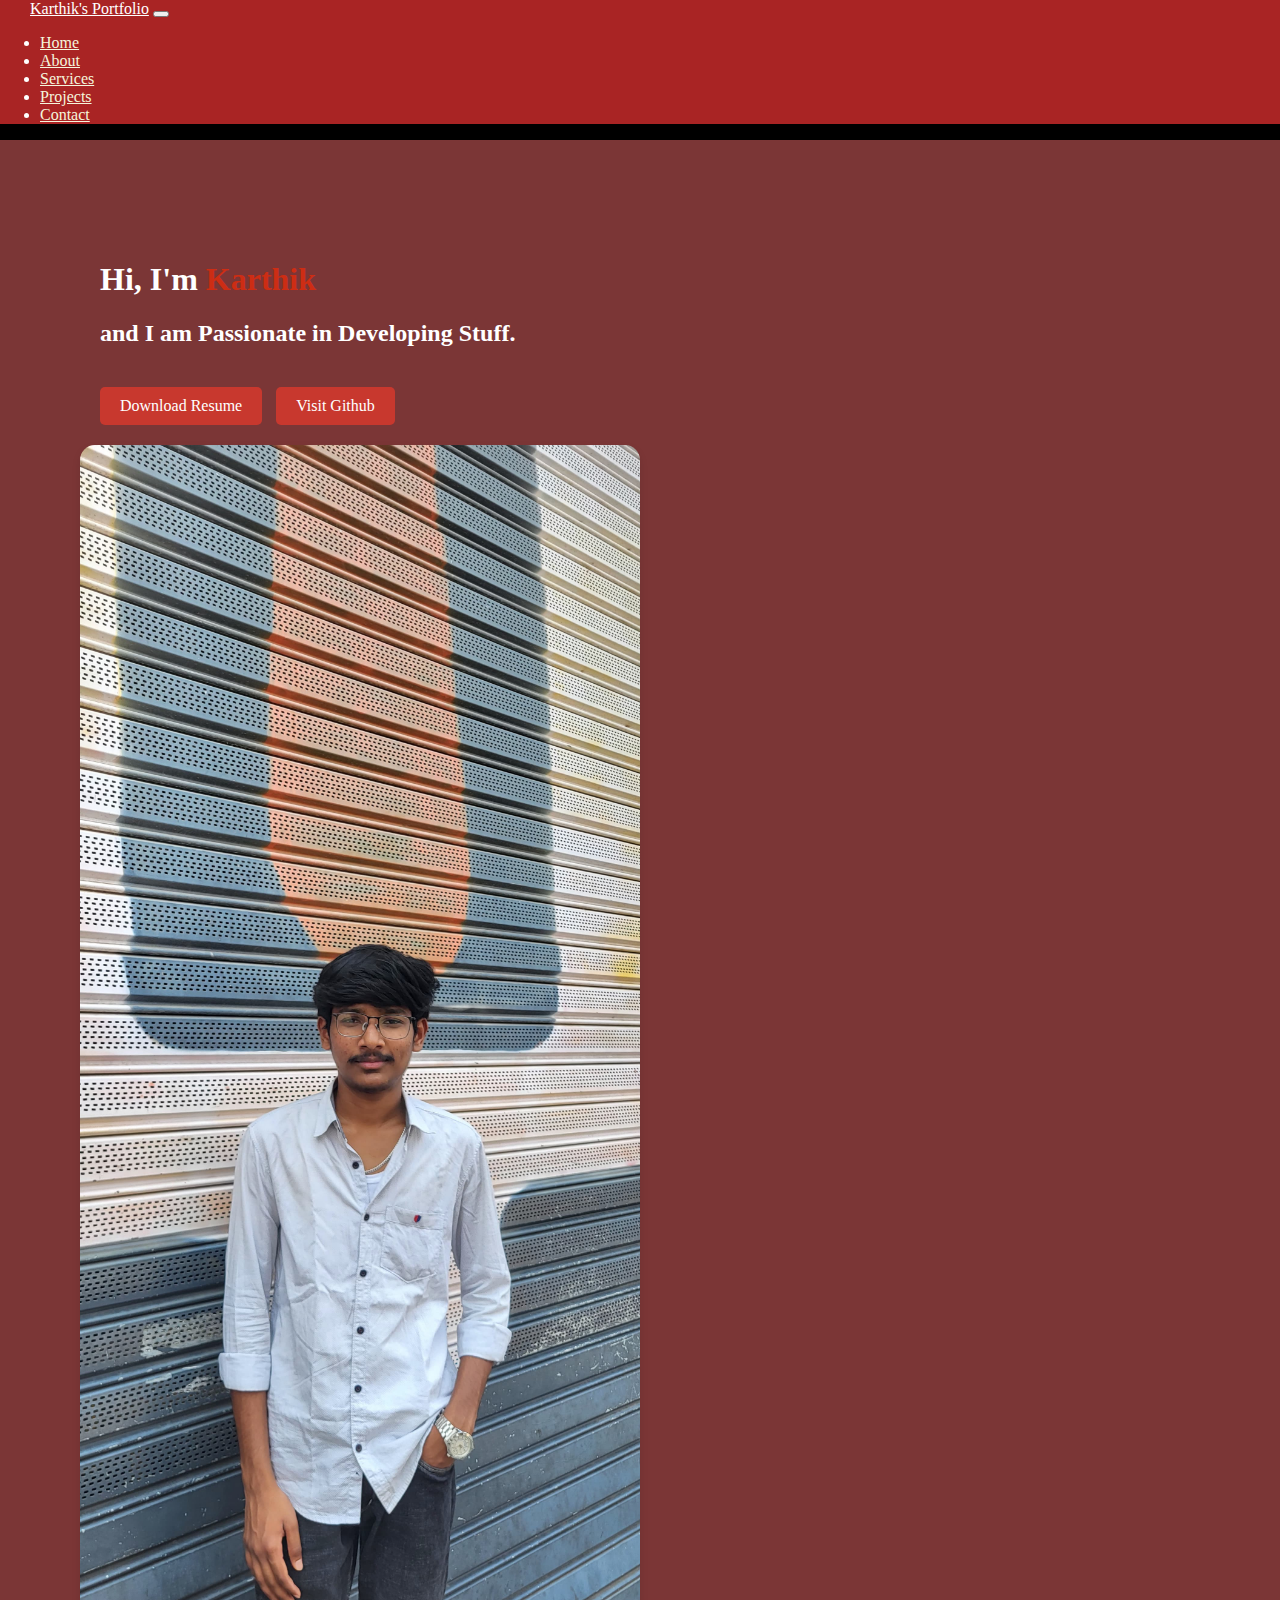
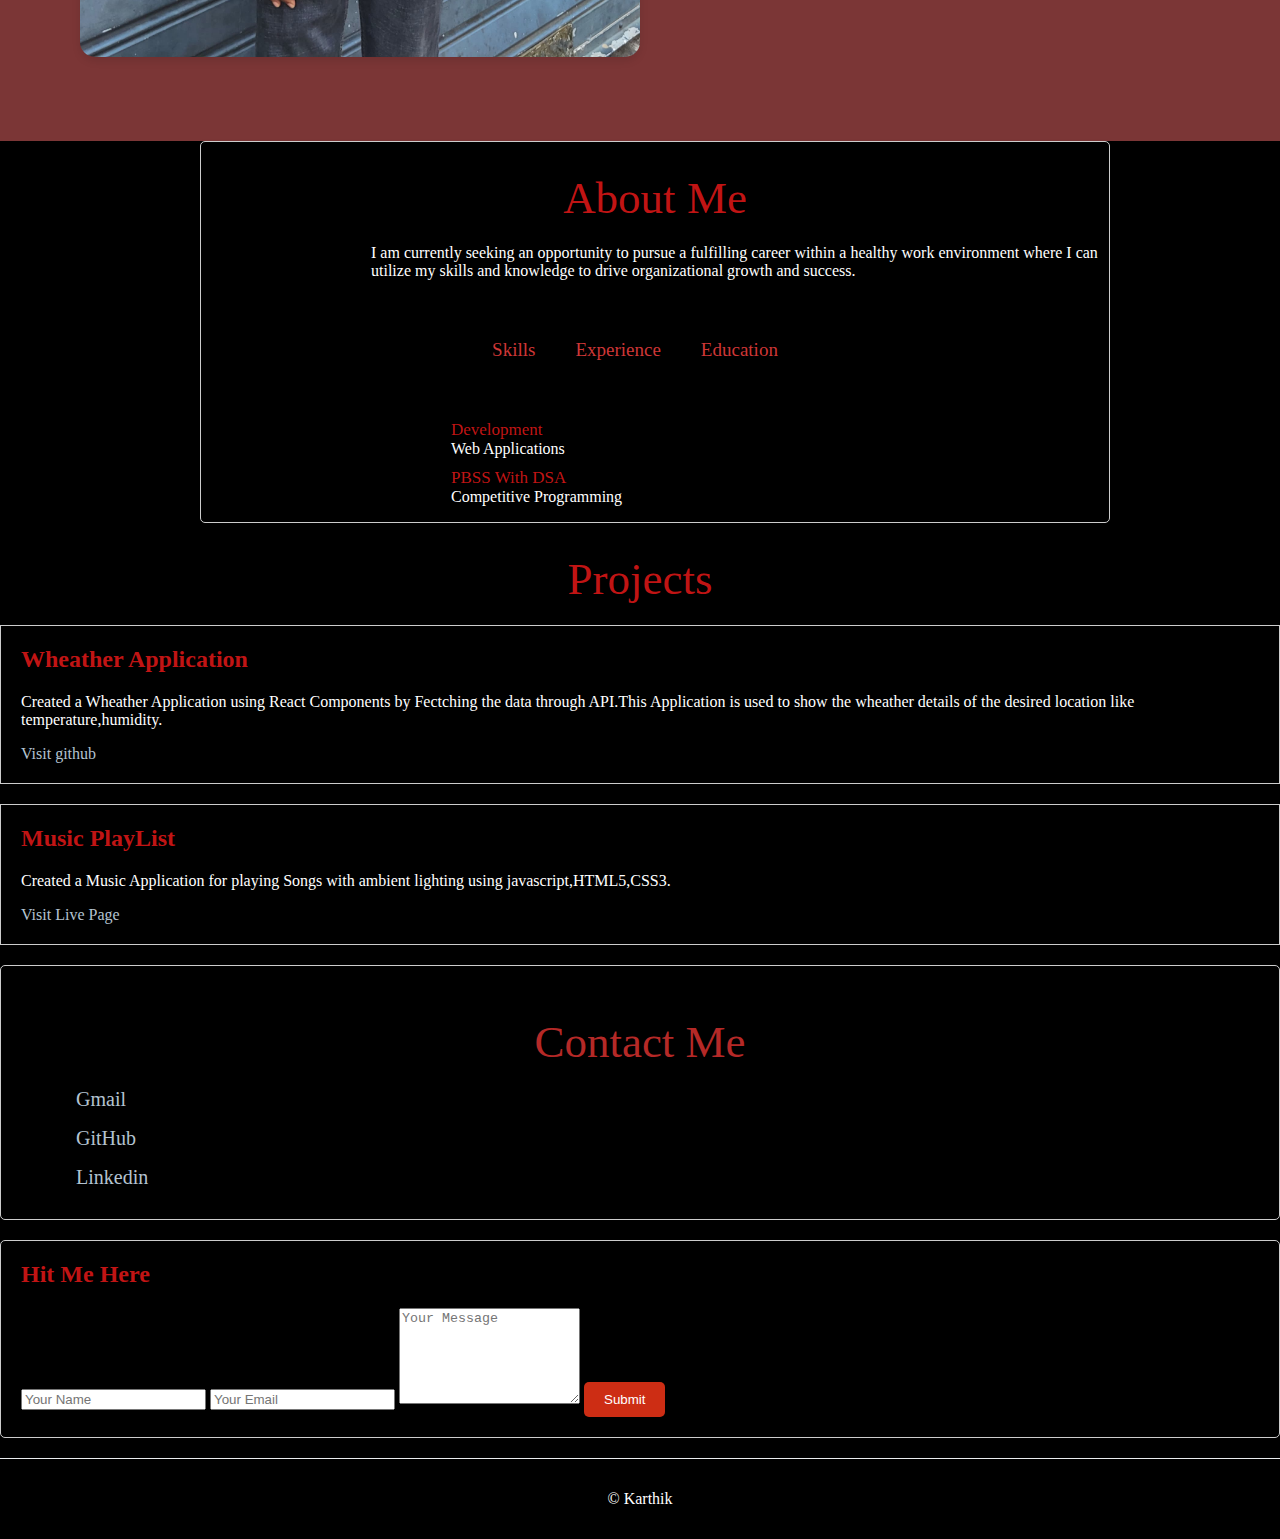
==== index.html @ 6246a1d5 "Update and rename resume.html to index.html" ====
<!DOCTYPE html>
<html lang="en">
<head>
    <meta charset="UTF-8">
    <meta name="viewport" content="width=device-width, initial-scale=1.0">
    <title>Resume</title>
    <link href="https://cdn.jsdelivr.net/npm/bootstrap@5.0.2/dist/css/bootstrap.min.css" rel="stylesheet" integrity="sha384-EVSTQN3/azprG1Anm3QDgpJLIm9Nao0Yz1ztcQTwFspd3yD65VohhpuuCOmLASjC" crossorigin="anonymous">
    <link href="./styling.css" rel="stylesheet">
</head>
<body>
    <header class="head">  
        <nav class="navbar navbar-expand-sm navbar-custom ">
            <div class="container-fluid">
                <a class="navbar-brand navbar-text" href="#" style="margin-left:30px;">Karthik's Portfolio</a>
                <button class="navbar-toggler" type="button" data-bs-toggle="collapse" data-bs-target="#navbarNav" aria-controls="navbarNav" aria-expanded="false" aria-label="Toggle navigation">
                    <span class="navbar-toggler-icon"></span>
                </button>
                <div class="collapse navbar-collapse" id="navbarNav">
                    <ul class="navbar-nav ms-auto me-auto">
                        <li class="nav-item">
                            <a class="nav-link" href="#home" style="color: beige !important">Home </a>
                        </li>
                        <li class="nav-item">
                            <a class="nav-link" href="#about" style="color: beige !important">About</a>
                        </li>
                        <li class="nav-item">
                            <a class="nav-link" href="#services" style="color: beige !important">Services</a>
                        </li>
                        <li class="nav-item">
                            <a class="nav-link" href="#projects" style="color: beige !important">Projects</a>
                        </li>
                        <li class="nav-item">
                            <a class="nav-link" href="#contact" style="color: beige !important">Contact</a>
                        </li>
                    </ul>
                </div>
            </div>
        </nav>
    </header>
    <section class="firstsection">
        <div class="container">
            <div class="row align-items-center">
                <div class="col-12 col-md-6 col-lg-8 leftsection order-2 order-md-1">
                    <h1>Hi, I'm <span class="blue">Karthik</span></h1>
                    <div><h2>and I am Passionate in Developing Stuff.</h2></div>
                    <span id="element"></span>
                    <div class="button">
                        <a href="my-cv.pdf" download class="btn">Download Resume</a>
                        <a href="https://github.com/your-github" class="btn">Visit Github</a>
                    </div>
                </div>
                <div class="col-12 col-md-6 col-lg-4 rightsection order-1 order-md-2 d-none d-md-block">
                    <img src="pic.jpg" alt="image">
                </div>
            </div>
        </div>
    </section>
    <!--about-->
    <div id="about" class="about">
        <div class="container">
            <div class="row align-items-center">
                <!--<div class="col-12 col-md-6 col-lg-4">
                    <img src="pic.jpg" alt="image" class="img-fluid">
                </div>-->
                <div class="col-12 col-md-6 col-lg-10">
                    <h1 class="h1">About Me</h1>
                    <p class="tab" style="margin-left: 170px;">I am currently seeking an opportunity to pursue a fulfilling career within a healthy work environment where I can utilize my skills and
                        knowledge to drive organizational growth and success.</p>
                    <div class="tab">
                        <p class="tab-t active" onclick="opentab('skills')">Skills</p>
                        <p class="tab-t" onclick="opentab('experience')">Experience</p>
                        <p class="tab-t" onclick="opentab('education')">Education</p>
                    </div>
                    <div class="tab-con active-tab" id="skills">
                        <ul>
                            <li><span>Development</span><br>Web Applications</li>
                            <li><span>PBSS With DSA</span><br>Competitive Programming</li>
                        </ul>
                    </div>
                    <div class="tab-con" id="experience">
                        <ul>
                            <li><span>2022</span><br>Internship at Swecha</li>
                        </ul>
                    </div>
                    <div class="tab-con" id="education">
                        <ul>
                            <li><span>2025</span><br>BTech from CMRIT Hyderabad</li>
                        </ul>
                    </div>
                </div>
            </div>
        </div>
    </div>
    <!--services
    <div id="services" class="services py-5">
        <div class="container">
            <h1 class="h1">Services</h1>
            <div class="row gy-4">
                <div class="col-12 col-md-6 col-lg-4">
                    <div class="service-card">
                        <h2 class="h2">Web Design</h2>
                        <p>Lorem ipsum dolor sit, amet consectetur adipisicing elit. Laborum autem reiciendis itaque magni harum nemo quis repellendus quam aspernatur similique, earum nobis dignissimos quod quos dolore, quas sit saepe sunt?</p>
                        <a href="#">Learn More</a>
                    </div>
                </div>
                <div class="col-12 col-md-6 col-lg-4">
                    <div class="service-card">
                        <h2 class="h2">App Design</h2>
                        <p>Lorem ipsum dolor sit, amet consectetur adipisicing elit. Laborum autem reiciendis itaque magni harum nemo quis repellendus quam aspernatur similique, earum nobis dignissimos quod quos dolore, quas sit saepe sunt?</p>
                        <a href="#">Learn More</a>
                    </div>
                </div>
                <div class="col-12 col-md-6 col-lg-4">
                    <div class="service-card">
                        <h2 class="h2">Trading</h2>
                        <p>Lorem ipsum dolor sit, amet consectetur adipisicing elit. Laborum autem reiciendis itaque magni harum nemo quis repellendus quam aspernatur similique, earum nobis dignissimos quod quos dolore, quas sit saepe sunt?</p>
                        <a href="#">Learn More</a>
                    </div>
                </div>
            </div>
        </div>
    </div>
    -->
    <div id="projects" class="projects py-5" class="projects">
        <div class="container">
            <h1 class="h1">Projects</h1>
            <div class="row gy-4">
                <div class="col-12 col-md-6">
                    <div class="project-card">
                        <h2 class="h2">Wheather Application</h2>
                        <p>Created a Wheather Application using React Components by Fectching the data through API.This Application is used to show the wheather details of the desired location like temperature,humidity.</p>
                        <a href="https://mathew-456.github.io/" class="anc">Visit github</a>
                    </div>
                </div>
                <div class="col-12 col-md-6">
                    <div class="project-card">
                        <h2 class="h2">Music PlayList</h2>
                        <p>Created a Music Application for playing Songs with ambient lighting using javascript,HTML5,CSS3.</p>
                        <a href="https://mathew-456.github.io/musicplay/" class="anc">Visit Live Page</a>
                    </div>
                </div>
            </div>
        </div>
    </div>
    <!--contact-->
    <div id="contact" class="contact py-5">
        <div class="container">
            <div class="row gy-4">
                <div class="col-12 col-md-6 order-2 order-md-1 col-lg-4">
                    <div class="contact-left">
                        <h1 class="h1">Contact Me</h1>
                        <p><a href="mandhalakarthikreddy@gmail.com" class="cont">Gmail</a></p>
                        <p><a href="https://github.com/karthik-51" class="cont">GitHub</a></p>
                        <p><a href="https://www.linkedin.com/in/karthik-reddy-mandhala-57820925b?utm_source=share&utm_campaign=share_via&utm_content=profile&utm_medium=android_app" class="cont">Linkedin</a></p>
                    </div>
                </div>
                <div class="col-12 col-md-6 order-1 order-md-2 col-lg-8">
                    <div class="contact-right">
                        <form>
                            <h2 class="h2" style="margin-bottom:20pxpx;">Hit Me Here</h2>
                            <input type="text" name="Name" placeholder="Your Name" class="form-control mb-3" required>
                            <input type="email" name="email" placeholder="Your Email" class="form-control mb-3" required>
                            <textarea name="message" rows="6" placeholder="Your Message" class="form-control mb-3" required></textarea>
                            <button type="submit" class="btn">Submit</button>
                        </form>
                    </div>
                </div>
            </div>
        </div>
        <div class="copyright">
            <p>&copy; Karthik</p>
        </div>
    </div>
    <script src="https://cdn.jsdelivr.net/npm/bootstrap@5.0.2/dist/js/bootstrap.bundle.min.js" integrity="sha384-MrcW6ZMFYlzcLA8Nl+NtUVF0sA7MsXsP1UyJoMp4YLEuNSfAP+JcXn/tWtIaxVXM" crossorigin="anonymous"></script>

        <!-- Setup and start animation!-->
        <script>
            var typed = new Typed('#element', {
            strings: ['Web Developer','Day Trader','Video Editor'],
            typeSpeed: 50,
            });
         </script>
         <!--for tab clicking-->
         <script>
             var tablinks = document.getElementsByClassName("tab-t");
             var tabcontents = document.getElementsByClassName("tab-con");
             function opentab(tabname){
                 for(tablink of tablinks){
                     tablink.classList.remove("active")
                 }
                 for(tabcontent of tabcontents){
                     tabcontent.classList.remove("active-tab")
                 }
                 event.currentTarget.classList.add("active")
                 document.getElementById(tabname).classList.add("active-tab");
             }
             </script>
</body>
</html>
---- styling.css ----
body,section {
    font-family: 'Arial, sans-serif';
    background-color: #000000;
    color: #fff;
    margin: 0;
    padding: 0;
    background-image: url('backgound.jpg');
    background-size: cover; /* Adjusts the background image size */
    background-position: center; /* Centers the background image */
    background-repeat: no-repeat; /* Ensures the image is not repeated */
}


.firstsection {
    padding: 80px;
    color: #fff;
    background-color: #7b3636;
}

.leftsection {
    padding: 20px;
}

.leftsection .blue {
    color: #cd2d14;
}

.leftsection .button .btn {
    display: inline-block;
    padding: 10px 20px;
    background-color: #ce392eee;
    color: #fff;
    border: none;
    border-radius: 5px;
    text-decoration: none;
    margin-right: 10px;
    margin-top: 20px;
    transition: background-color 0.3s;
}

.leftsection .button .btn:hover {
    background-color: #ff0707;
}

.rightsection img {
    border-radius: 15px;
    width:50%;
    box-shadow: 0 4px 8px rgba(0, 0, 0, 0.1);
}



/* Heading styles */
.h1 {
    font-size: 45px;
    font-weight: 500;
    color: #d61717e9; /* Pink color */
    text-align: center;
    margin-bottom: 20px;
}

/* Tabs container */
.tab{
    display: flex;
    justify-content: center;
    margin: 20px 0 40px;
}

/* Individual tab */
.tab-t {
    margin-right: 40px;
    font-size: 19px;
    font-weight: 500;
    cursor: pointer;
    position: relative;
    color: #ec3f3fe0; /* Pink color */
    transition: color 0.3s ease-in-out; /* Smooth transition for color change */
    text-decoration: none; /* Remove underline on hover */

    /* Hover effect */
}

/* Hover effect for text color */
.tab-t:hover {
    color: #ffffff; /* Change text color to white on hover */
}

/* Tab underline */
.tab-t::after {
    content: '';
    width: 0;
    height: 3px;
    background: #fff; /* White color */
    position: absolute;
    left: 0;
    bottom: -8px;
    transition: width 0.3s ease-in-out;
}

/* Hover effect for underline */
.tab-t:hover::after {
    width: 100%; /* Expand underline on hover */
}

/* Tab content container */
.tab-con {
    display: none;
    margin-top: 20px; /* Adjust spacing */
    color: #fff; /* White text color */
}

/* Active tab content */
.tab-con.active-tab {
    display: block;
}

/* List items inside tab content */
.tab-con ul {
    padding-left: 250px;
}

.tab-con ul li {
    list-style: none;
    margin-bottom: 10px; /* Adjust spacing between items */
}

.tab-con ul li span {
    color: #d61717e9; /* Light purple color */
    font-size: 17px;
}


.contact-left, .contact-right{
    padding: 20px;
    border: 1px solid #ccc;
    border-radius: 5px;
    box-shadow: 0 2px 5px rgba(0, 0, 0, 0.1);
    margin-bottom: 20px;
    background-color: #000000;
}
.about{
    background-color: #000000;
    border: 1px solid #ccc;
    border-radius: 5px;
    box-shadow: 0 2px 5px rgba(0, 0, 0, 0.1);
    margin-left: 200px;
    margin-right: 170px;
}

.contact-left h1 {
    margin-bottom: 20px;
    color: #b52927;
}

.contact-left p, .contact-left .social-media {
    margin-bottom: 10px;
    color: #fff;
}

.social-media a {
    margin-right: 10px;
    text-decoration: none;
    color: #007bff;
}

.social-media a:hover {
    color: #0056b3;
}

.btn {
    display: inline-block;
    padding: 10px 20px;
    background-color: #cd2d14;
    color: #fff;
    border: none;
    border-radius: 5px;
    cursor: pointer;
    transition: background-color 0.3s;
}

.btn:hover {
    background-color: #ce5151b2;
}

.copyright {
    text-align: center;
    padding: 15px;
    background-color: #000000;
    border-top: 1px solid #e9ecef;
    color: #fff;
}

.project-card, .service-card {
   
    padding: 20px;
    border: 1px solid #ccc;
    box-shadow: 0 2px 5px rgba(0, 0, 0, 0.1);
    background-color: #000000;
    margin-bottom: 20px;
}


.h2 {
    margin-top: 0;
    color: #d61717e9;
}
.anc{
    color: rgb(180, 195, 208); 
    text-decoration:none;
}

.navbar-custom {
    background-color: #b92727e9;
}



.navbar-custom .navbar-brand,
.navbar-custom .navbar-text {
    color: #fff;
}
.work-list{
    display: grid;
    grid-template-columns: repeat(auto-fit,minmax(250px,1fr));
    grid-gap:40px;
    margin-top: 50px;
}
.cont{
    color: rgb(180, 195, 208); 
    text-decoration:none;
    margin-left: 55px;
    font-size: 20px;  
}
.cont:hover {
    color: #cea2a2b2;
}
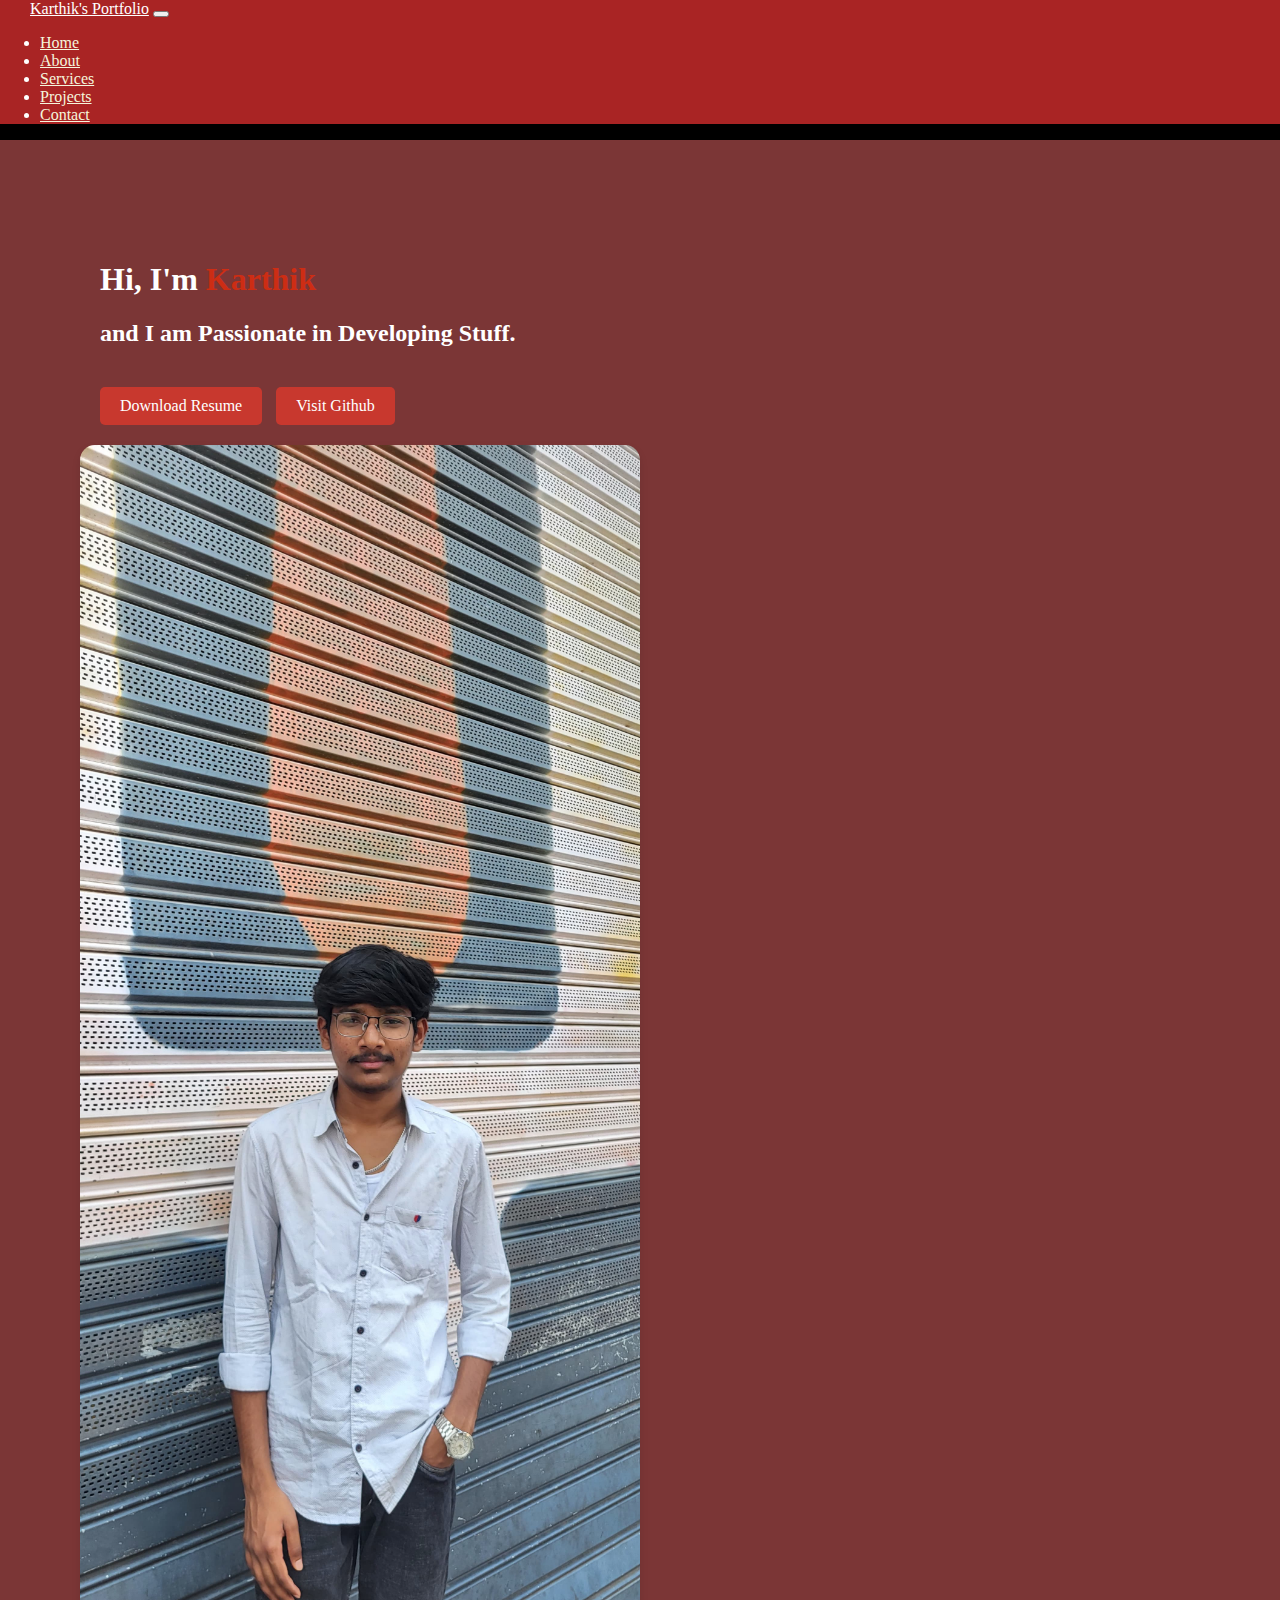
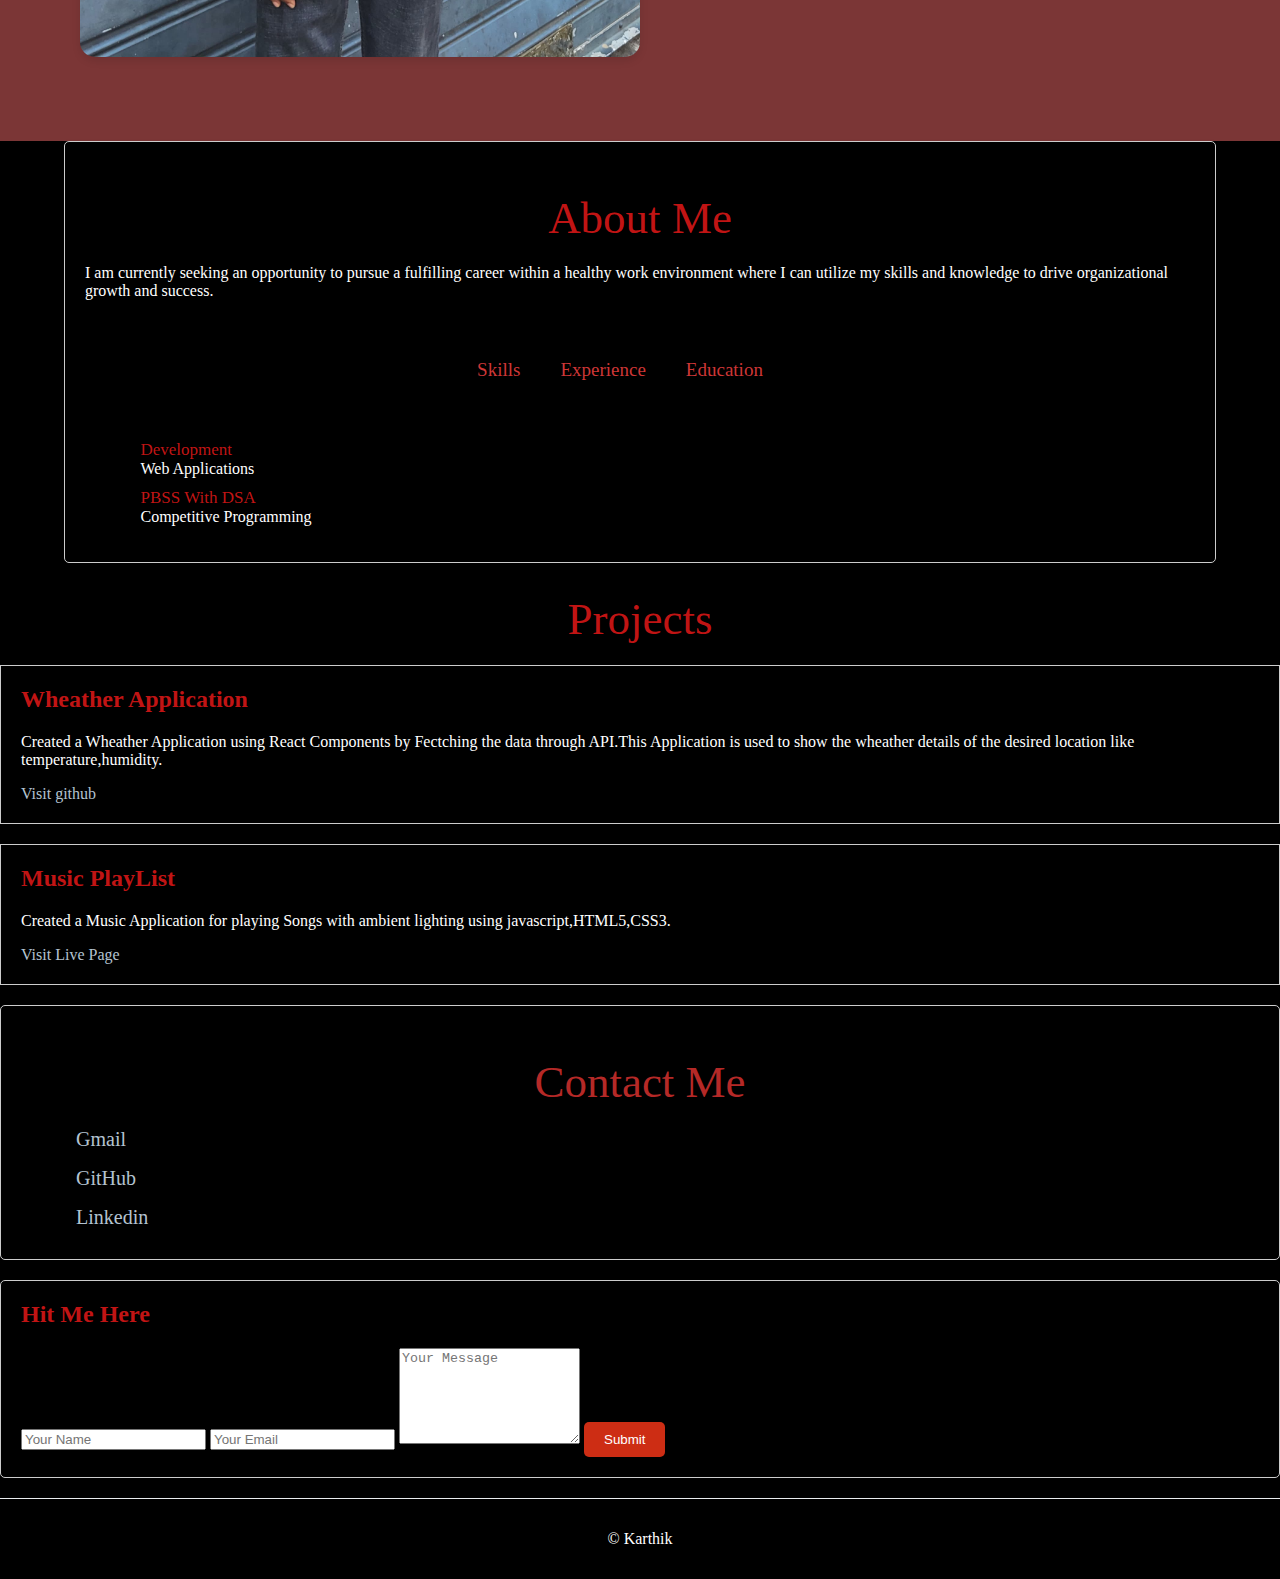
==== commit 95d247be: "Update index.html" ====
--- a/index.html
+++ b/index.html
@@ -64,7 +64,7 @@
                 </div>-->
                 <div class="col-12 col-md-6 col-lg-10">
                     <h1 class="h1">About Me</h1>
-                    <p class="tab" style="margin-left: 170px;">I am currently seeking an opportunity to pursue a fulfilling career within a healthy work environment where I can utilize my skills and
+                    <p class="tab" >I am currently seeking an opportunity to pursue a fulfilling career within a healthy work environment where I can utilize my skills and
                         knowledge to drive organizational growth and success.</p>
                     <div class="tab">
                         <p class="tab-t active" onclick="opentab('skills')">Skills</p>
--- a/styling.css
+++ b/styling.css
@@ -1,16 +1,14 @@
-
-body,section {
+body, section {
     font-family: 'Arial, sans-serif';
     background-color: #000000;
     color: #fff;
     margin: 0;
     padding: 0;
     background-image: url('backgound.jpg');
-    background-size: cover; /* Adjusts the background image size */
-    background-position: center; /* Centers the background image */
-    background-repeat: no-repeat; /* Ensures the image is not repeated */
-}
-
+    background-size: cover;
+    background-position: center;
+    background-repeat: no-repeat;
+}
 
 .firstsection {
     padding: 80px;
@@ -45,11 +43,9 @@
 
 .rightsection img {
     border-radius: 15px;
-    width:50%;
+    width: 50%;
     box-shadow: 0 4px 8px rgba(0, 0, 0, 0.1);
 }
-
-
 
 /* Heading styles */
 .h1 {
@@ -61,7 +57,7 @@
 }
 
 /* Tabs container */
-.tab{
+.tab {
     display: flex;
     justify-content: center;
     margin: 20px 0 40px;
@@ -77,8 +73,6 @@
     color: #ec3f3fe0; /* Pink color */
     transition: color 0.3s ease-in-out; /* Smooth transition for color change */
     text-decoration: none; /* Remove underline on hover */
-
-    /* Hover effect */
 }
 
 /* Hover effect for text color */
@@ -117,7 +111,7 @@
 
 /* List items inside tab content */
 .tab-con ul {
-    padding-left: 250px;
+    padding-left: 5%;
 }
 
 .tab-con ul li {
@@ -130,22 +124,55 @@
     font-size: 17px;
 }
 
-
-.contact-left, .contact-right{
-    padding: 20px;
+/* Responsive About Section */
+.about {
+    background-color: #000000;
     border: 1px solid #ccc;
     border-radius: 5px;
     box-shadow: 0 2px 5px rgba(0, 0, 0, 0.1);
-    margin-bottom: 20px;
-    background-color: #000000;
-}
-.about{
-    background-color: #000000;
+    padding: 20px;
+    margin: 0 5%;
+}
+
+/* Media Queries for Smaller Screens */
+@media (max-width: 768px) {
+    .about {
+        margin: 0 10px; /* Reduce margin for smaller screens */
+    }
+
+    .tab {
+        flex-direction: column;
+        align-items: flex-start;
+    }
+
+    .tab-t {
+        margin-right: 0;
+        margin-bottom: 10px;
+    }
+
+    .tab-con ul {
+        padding-left: 20px;
+    }
+}
+
+@media (max-width: 576px) {
+    .h1 {
+        font-size: 32px; /* Reduce font size on small screens */
+    }
+
+    .tab-t {
+        font-size: 16px;
+    }
+}
+
+/* Contact, Projects, and Footer */
+.contact-left, .contact-right {
+    padding: 20px;
     border: 1px solid #ccc;
     border-radius: 5px;
     box-shadow: 0 2px 5px rgba(0, 0, 0, 0.1);
-    margin-left: 200px;
-    margin-right: 170px;
+    margin-bottom: 20px;
+    background-color: #000000;
 }
 
 .contact-left h1 {
@@ -192,47 +219,46 @@
 }
 
 .project-card, .service-card {
-   
     padding: 20px;
     border: 1px solid #ccc;
     box-shadow: 0 2px 5px rgba(0, 0, 0, 0.1);
     background-color: #000000;
     margin-bottom: 20px;
 }
-
 
 .h2 {
     margin-top: 0;
     color: #d61717e9;
 }
-.anc{
+
+.anc {
     color: rgb(180, 195, 208); 
-    text-decoration:none;
+    text-decoration: none;
 }
 
 .navbar-custom {
     background-color: #b92727e9;
 }
 
-
-
 .navbar-custom .navbar-brand,
 .navbar-custom .navbar-text {
     color: #fff;
 }
-.work-list{
+
+.work-list {
     display: grid;
-    grid-template-columns: repeat(auto-fit,minmax(250px,1fr));
-    grid-gap:40px;
+    grid-template-columns: repeat(auto-fit, minmax(250px, 1fr));
+    grid-gap: 40px;
     margin-top: 50px;
 }
-.cont{
+
+.cont {
     color: rgb(180, 195, 208); 
-    text-decoration:none;
+    text-decoration: none;
     margin-left: 55px;
     font-size: 20px;  
 }
+
 .cont:hover {
     color: #cea2a2b2;
 }
-
